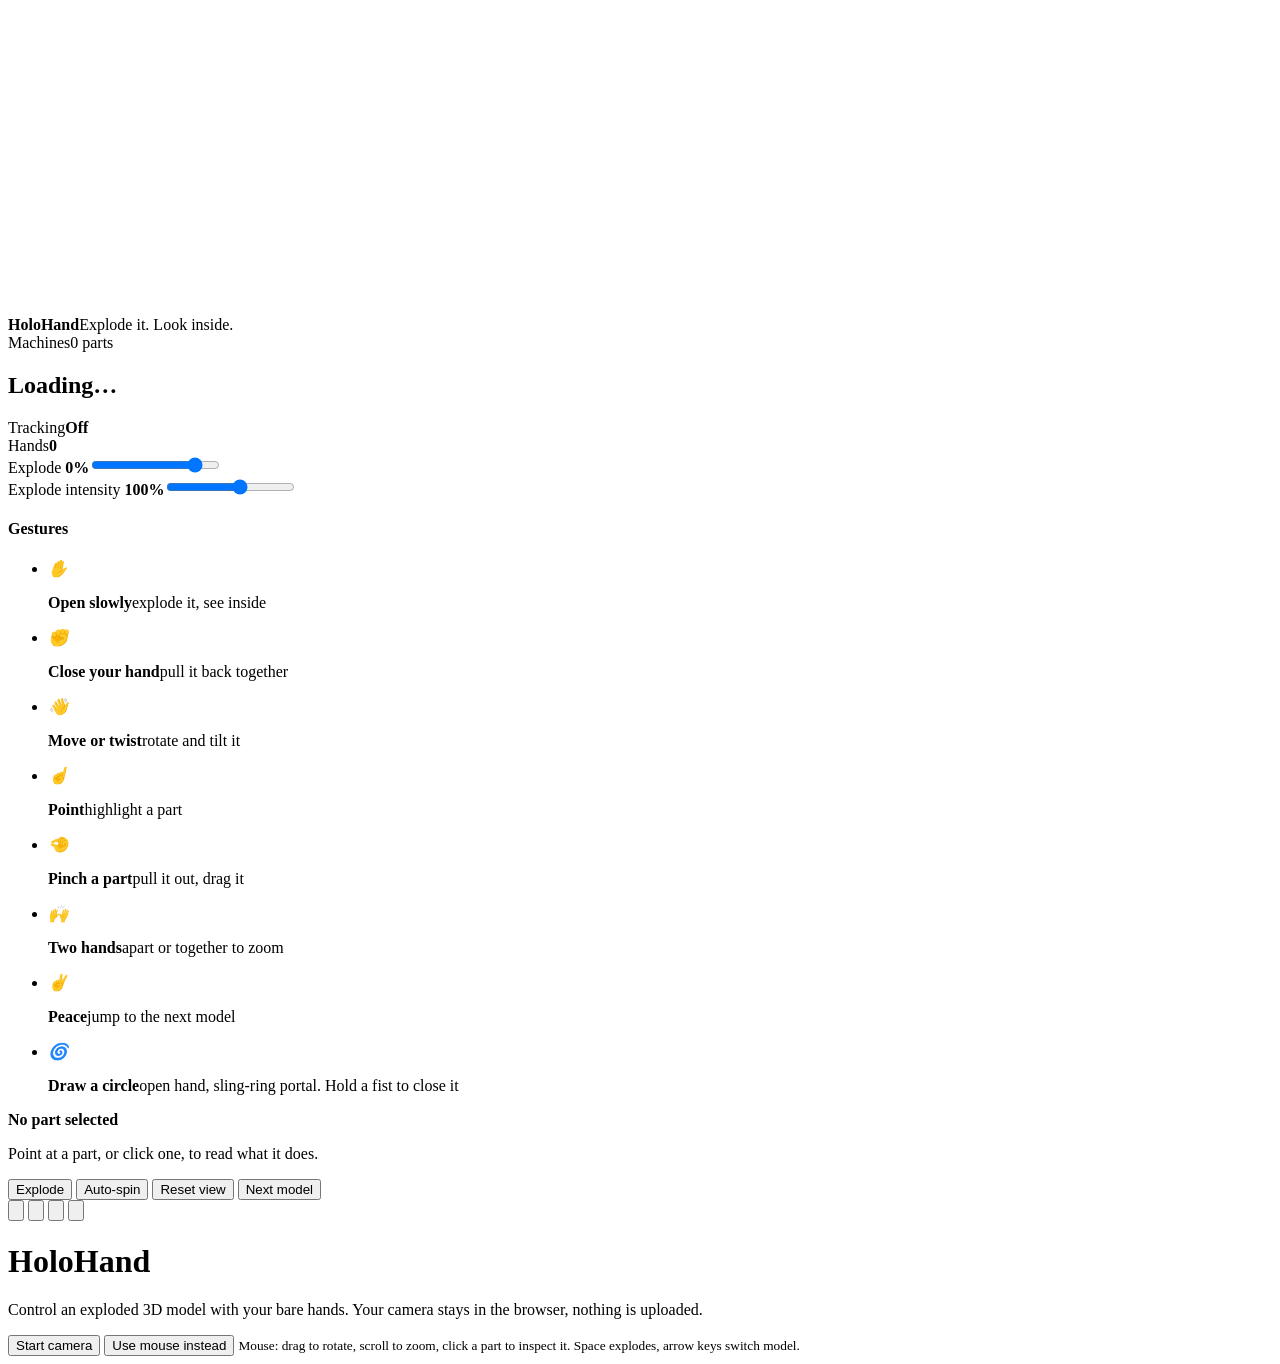
==== index.html @ fe3955e6 "Add Dr. Strange portal: draw a circle with an open hand to open a sling-ring portal behind the model" ====
<!doctype html>
<html lang="en">
<head>
  <meta charset="utf-8" />
  <meta name="viewport" content="width=device-width, initial-scale=1" />
  <title>HoloHand – exploded 3D views you control with your hands</title>
</head>
<body>
  <video id="video" playsinline muted></video>
  <div class="shade"></div>
  <canvas id="portal"></canvas>
  <canvas id="scene"></canvas>
  <canvas id="fx"></canvas>

  <aside id="panel">
    <div class="brand">
      <div class="logo"></div>
      <div><b>HoloHand</b><span>Explode it. Look inside.</span></div>
    </div>

    <section class="model">
      <div class="tags"><span class="tag" id="m-cat">Machines</span><span class="tag ghost" id="m-count">0 parts</span></div>
      <h2 id="m-name">Loading…</h2>
      <p id="m-sub"></p>
    </section>

    <section class="stat">
      <div><label>Tracking</label><b id="s-track">Off</b></div>
      <div><label>Hands</label><b id="s-hands">0</b></div>
    </section>

    <section class="sliders">
      <div class="slider"><label>Explode <b id="v-explode">0%</b></label><input id="r-explode" type="range" min="0" max="100" value="85" /></div>
      <div class="slider"><label>Explode intensity <b id="v-int">100%</b></label><input id="r-int" type="range" min="30" max="150" value="100" /></div>
    </section>

    <section class="gest">
      <h4>Gestures</h4>
      <ul id="gest">
        <li data-g="OPEN"><i>✋</i><p><b>Open slowly</b><span>explode it, see inside</span></p></li>
        <li data-g="FIST"><i>✊</i><p><b>Close your hand</b><span>pull it back together</span></p></li>
        <li data-g="MOVE"><i>👋</i><p><b>Move or twist</b><span>rotate and tilt it</span></p></li>
        <li data-g="POINT"><i>☝️</i><p><b>Point</b><span>highlight a part</span></p></li>
        <li data-g="PINCH"><i>🤏</i><p><b>Pinch a part</b><span>pull it out, drag it</span></p></li>
        <li data-g="TWO"><i>🙌</i><p><b>Two hands</b><span>apart or together to zoom</span></p></li>
        <li data-g="PEACE"><i>✌️</i><p><b>Peace</b><span>jump to the next model</span></p></li>
        <li data-g="PORTAL"><i>🌀</i><p><b>Draw a circle</b><span>open hand, sling-ring portal. Hold a fist to close it</span></p></li>
      </ul>
    </section>

    <section class="partcard" id="partcard">
      <div class="pc-name"><i id="pc-dot"></i><b id="pc-name">No part selected</b></div>
      <p id="pc-desc">Point at a part, or click one, to read what it does.</p>
    </section>

    <section class="btns">
      <button id="b-explode">Explode</button>
      <button id="b-spin" class="on">Auto-spin</button>
      <button id="b-reset">Reset view</button>
      <button id="b-next">Next model</button>
    </section>
  </aside>

  <div id="toolbar">
    <button id="t-feed" class="on" title="Camera background"><svg viewBox="0 0 24 24"><path d="M3 7h3l2-2h8l2 2h3v12H3z"/><circle cx="12" cy="13" r="3.5"/></svg></button>
    <button id="t-skel" class="on" title="Hand skeleton"><svg viewBox="0 0 24 24"><path d="M7 21v-8M11 21V5M15 21V8M19 21v-7M7 13l-3-2"/></svg></button>
    <button id="t-labels" class="on" title="Part labels"><svg viewBox="0 0 24 24"><path d="M4 7h10M4 12h16M4 17h10"/><circle cx="18" cy="7" r="1.6"/></svg></button>
    <button id="t-full" title="Fullscreen"><svg viewBox="0 0 24 24"><path d="M4 9V4h5M20 9V4h-5M4 15v5h5M20 15v5h-5"/></svg></button>
  </div>

  <nav id="chips"></nav>
  <div id="toast"></div>
  <div id="banner"></div>

  <div id="start">
    <div class="card">
      <div class="logo big"></div>
      <h1>HoloHand</h1>
      <p>Control an exploded 3D model with your bare hands. Your camera stays in the browser, nothing is uploaded.</p>
      <button id="btn-cam" class="primary">Start camera</button>
      <button id="btn-mouse" class="ghost">Use mouse instead</button>
      <small>Mouse: drag to rotate, scroll to zoom, click a part to inspect it. Space explodes, arrow keys switch model.</small>
    </div>
  </div>

  <script type="module" src="/src/main.js"></script>
</body>
</html>
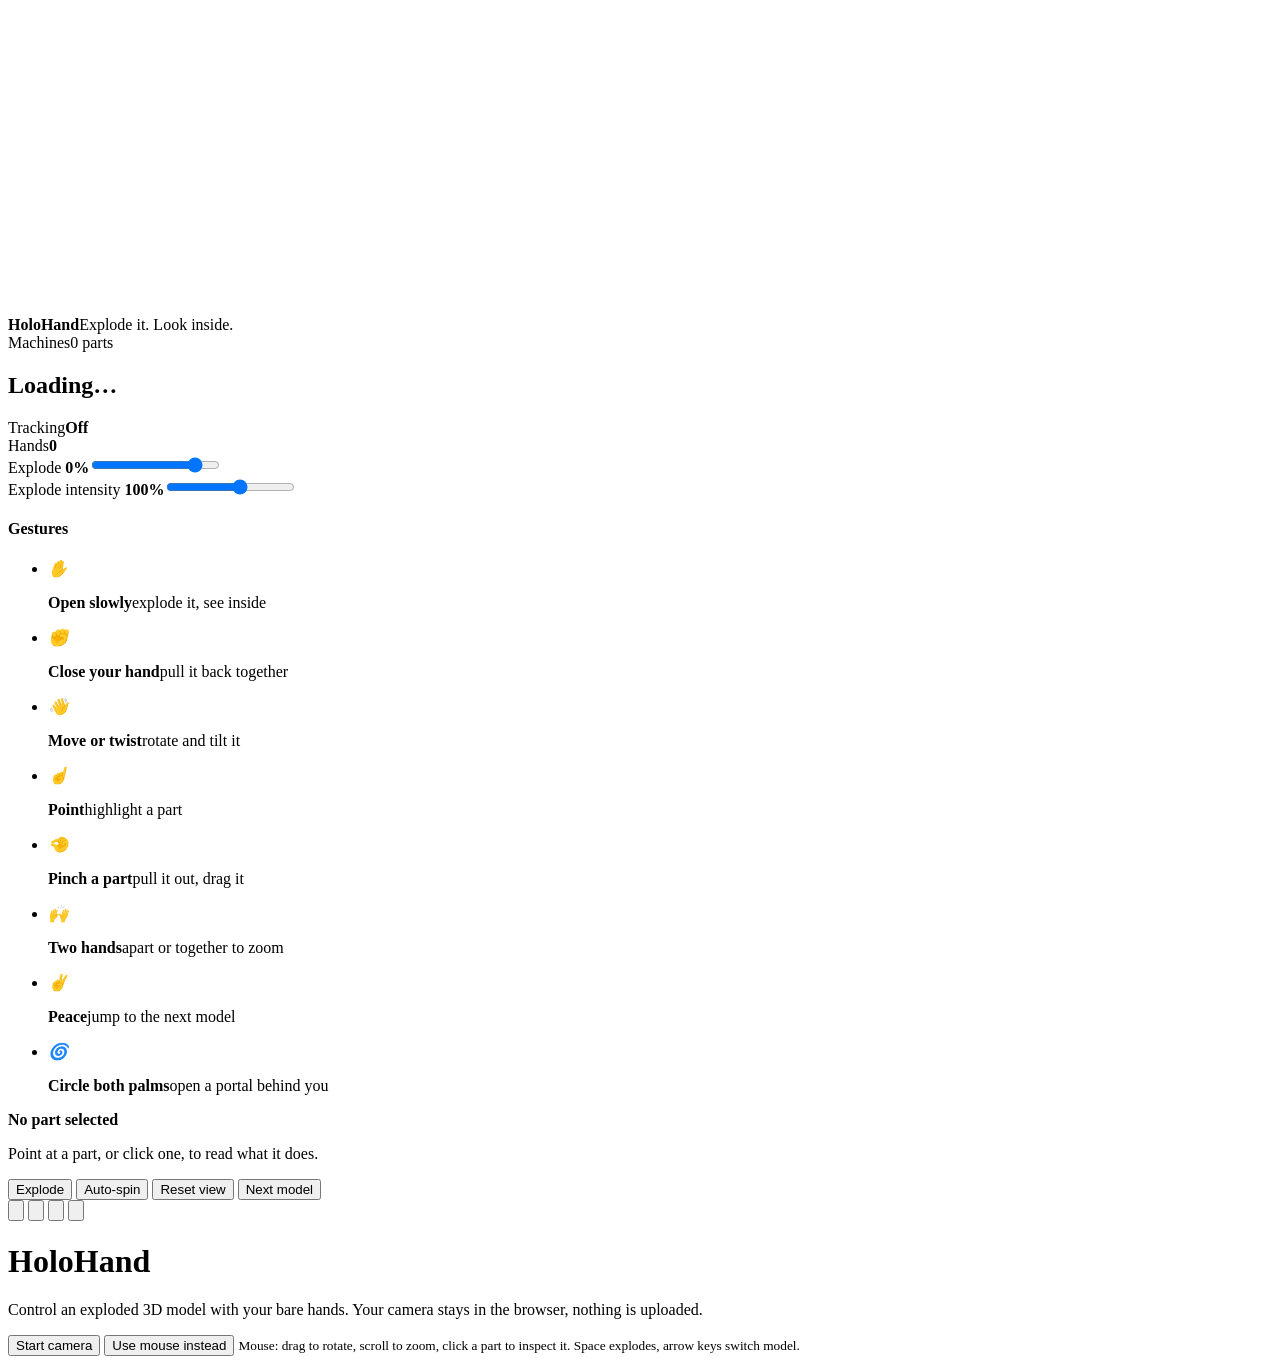
==== commit 0c2ca8dc: "Add Dr. Strange portal gesture" ====
--- a/index.html
+++ b/index.html
@@ -44,7 +44,7 @@
         <li data-g="PINCH"><i>🤏</i><p><b>Pinch a part</b><span>pull it out, drag it</span></p></li>
         <li data-g="TWO"><i>🙌</i><p><b>Two hands</b><span>apart or together to zoom</span></p></li>
         <li data-g="PEACE"><i>✌️</i><p><b>Peace</b><span>jump to the next model</span></p></li>
-        <li data-g="PORTAL"><i>🌀</i><p><b>Draw a circle</b><span>open hand, sling-ring portal. Hold a fist to close it</span></p></li>
+        <li data-g="PORTAL"><i>🌀</i><p><b>Circle both palms</b><span>open a portal behind you</span></p></li>
       </ul>
     </section>
 
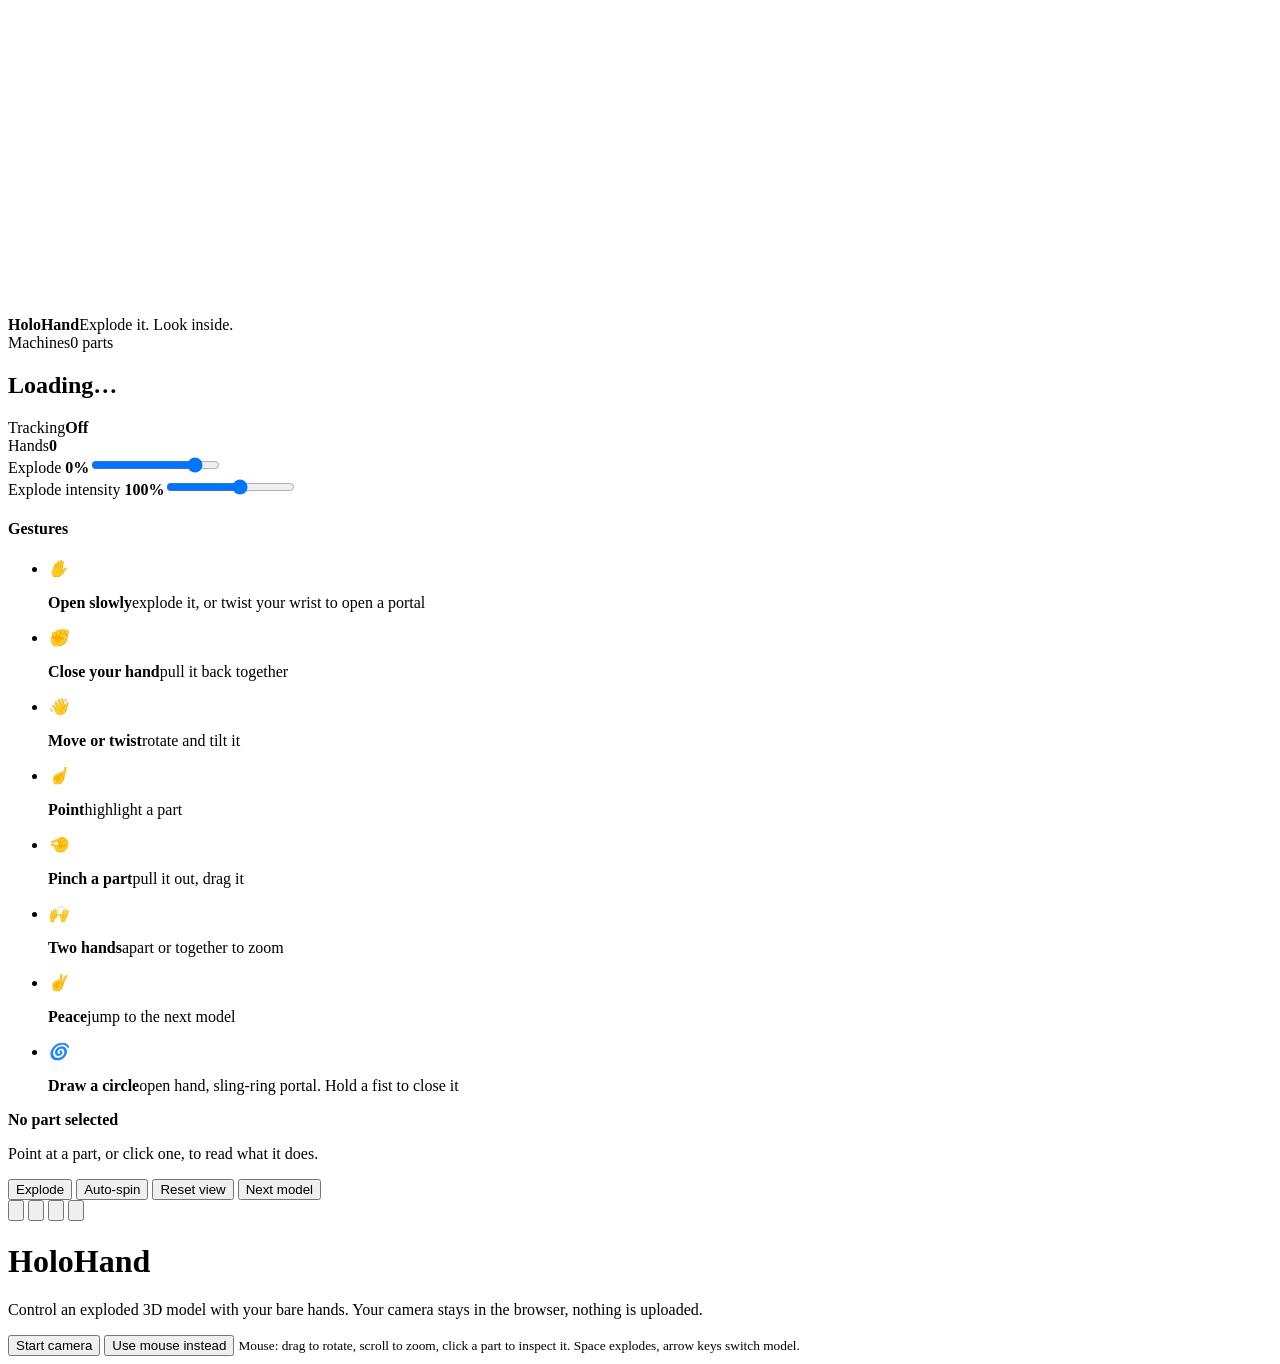
==== commit d7bba071: "Portal summons on wrist twist, anchored to the hand" ====
--- a/index.html
+++ b/index.html
@@ -37,14 +37,14 @@
     <section class="gest">
       <h4>Gestures</h4>
       <ul id="gest">
-        <li data-g="OPEN"><i>✋</i><p><b>Open slowly</b><span>explode it, see inside</span></p></li>
+        <li data-g="OPEN"><i>✋</i><p><b>Open slowly</b><span>explode it, or twist your wrist to open a portal</span></p></li>
         <li data-g="FIST"><i>✊</i><p><b>Close your hand</b><span>pull it back together</span></p></li>
         <li data-g="MOVE"><i>👋</i><p><b>Move or twist</b><span>rotate and tilt it</span></p></li>
         <li data-g="POINT"><i>☝️</i><p><b>Point</b><span>highlight a part</span></p></li>
         <li data-g="PINCH"><i>🤏</i><p><b>Pinch a part</b><span>pull it out, drag it</span></p></li>
         <li data-g="TWO"><i>🙌</i><p><b>Two hands</b><span>apart or together to zoom</span></p></li>
         <li data-g="PEACE"><i>✌️</i><p><b>Peace</b><span>jump to the next model</span></p></li>
-        <li data-g="PORTAL"><i>🌀</i><p><b>Circle both palms</b><span>open a portal behind you</span></p></li>
+        <li data-g="PORTAL"><i>🌀</i><p><b>Draw a circle</b><span>open hand, sling-ring portal. Hold a fist to close it</span></p></li>
       </ul>
     </section>
 
